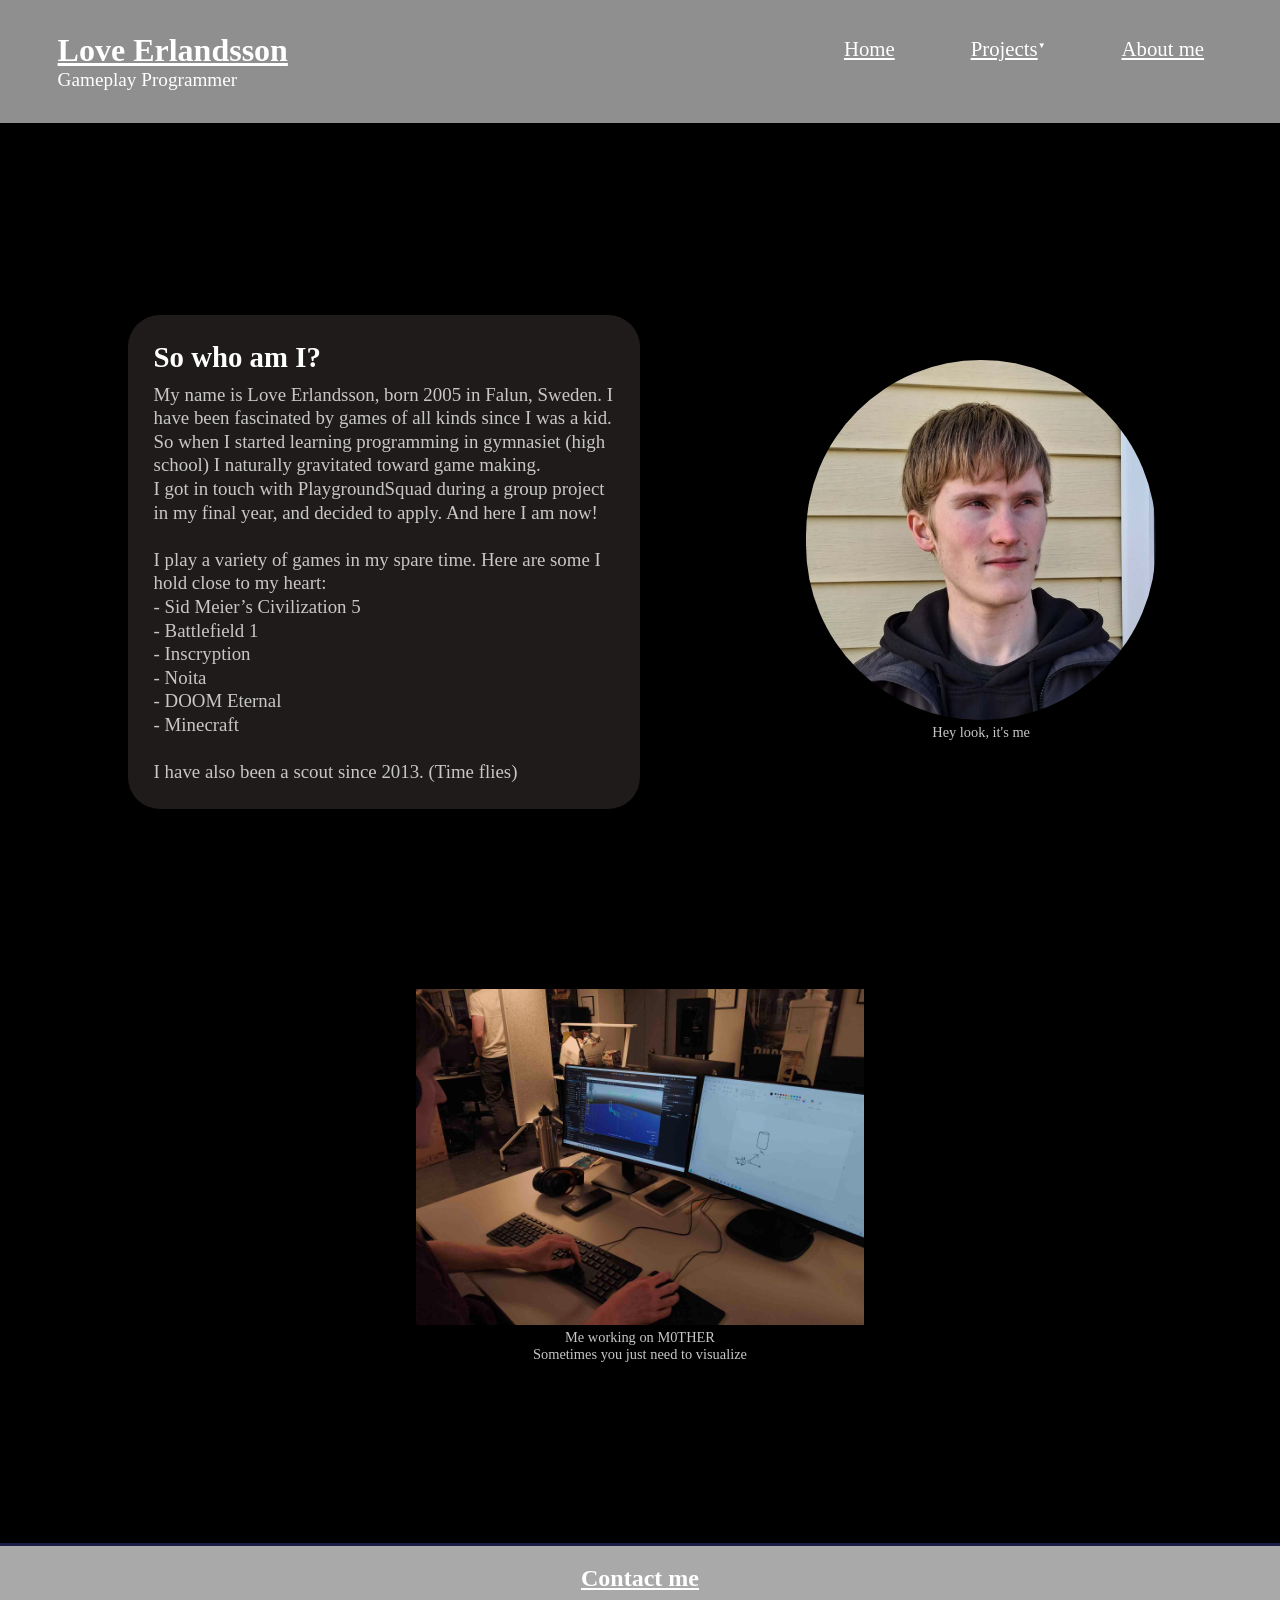
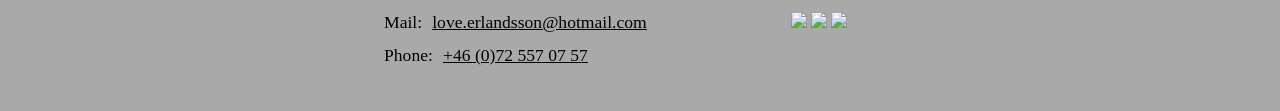
==== aboutMe.html @ 11ad8e5c "About me page done" ====
<!DOCTYPE html>
<html lang="en">
<head>
    <meta charset="UTF-8">
    <meta name="viewport" content="width=device-width, initial-scale=1.0">
    <title>Love Erlandsson - About Me</title>
    <link rel="stylesheet" href="css/style.css">
</head>
<body>
    <nav id="header"></nav>

    <div class="flex" style="margin-top: 35vh;">
        <div class="aboutMeBox">
            <h1 class="sectionHeader">So who am I?</h1>
            <p class="bodyText">
                My name is Love Erlandsson, born 2005 in Falun, Sweden. I have been fascinated by games of all kinds since I was a kid.
                So when I started learning programming in gymnasiet (high school) I naturally gravitated toward game making.<br>
                I got in touch with PlaygroundSquad during a group project in my final year, and decided to apply. And here I am now!<br><br>
                I play a variety of games in my spare time. Here are some I hold close to my heart:<br>
                - Sid Meier’s Civilization 5<br>
                - Battlefield 1<br>
                - Inscryption<br>
                - Noita<br>
                - DOOM Eternal<br>
                - Minecraft<br><br>
                I have also been a scout since 2013. (Time flies)
            </p>
        </div>
        <div class="meImageWrapper">
            <img class="meImage" src="Assets/Images/Me/Me.jpeg">
            <p class="imageText">Hey look, it's me</p>
        </div>
    </div>

    <div class="bottomImageWrapper">
        <img class="bottomImage" src="Assets/Images/Me/HardAtWork.jpg">
        <p class="imageText">Me working on M0THER<br>Sometimes you just need to visualize</p>
    </div>

    <footer id="footer"></footer>
</body>
<script src="js/headerFooter.js"></script>
</html>
---- css/style.css ----
* {
    margin: 0;
    padding: 0;
    box-sizing: border-box;
}


/*-- Fonts --*/
@font-face {
    font-family: courierPrime;
    src: url(../Assets/Fonts/CourierPrime/CourierPrime-Regular.ttf);
}

@font-face {
    font-family: courierPrime;
    src: url(../Assets/Fonts/CourierPrime/CourierPrime-Bold.ttf);
    font-weight: bold;
}


body{
    background-color: black;
    font-family: 'courierPrime', 'Timer New Roman';
    color: white;
}

a{
    transition: 0.4s;
}


.flex{
    display: flex;
}

.noDecor{
    text-decoration: none;
}

.fullScreen{
    position: absolute;
    right: 0;
    bottom: 0;
    width: 100vW;
    height: 100vh;
}

.underline{
    text-decoration: underline;
}

.absolute{
    position: absolute;
}


/*-- HEADER --*/
#header{
    display: flex;
    position: fixed;
    top: 0%;
    width: 100%;
    justify-content: space-between;
    background-color: rgba(169, 169, 169, 0.85);
    padding-top: 2.5%;
    padding-bottom: 2.5%;
    transition: 0.4s;
    border-bottom-color: rgba(2, 3, 53, 0.85);
    z-index: 5;
}

.titleWrapper{
    margin-left: 4.5%;
}

.myName{
    color: white;
    font-size: 2em;
    text-decoration: underline;
}

.myTitle{
    color: white;
    font-size: 1.2em;
}

.navBar{
    display: flex;
    justify-content:space-evenly;
    width: 40%;
    margin-top: 0.4%;
}

.navText, .projectsButton{
    color: white;
    font-size: 1.3em;
}

.projectsButton{
    text-decoration: underline;
    cursor: pointer;
}

.relativeCentered{
    position: relative;
    transform: translateX(-40%);
}

#dropdownMenu{
    background-color: rgb(94, 94, 94);
    padding: 10%;
    padding-top: 15%;
    position: absolute;
    width: fit-content;
    height: fit-content;
    text-align: center;
    border: solid black 0.1vw;
    border-radius: 1rem;
    display: none;
}

.dropdownElement{
    margin-bottom: 6%;
}

.dropdownText{
    text-decoration: none;
    color: white;
    font-size: 1.25em;
}

.navText:hover, .projectsButton:hover, .dropdownText:hover{
    color: rgb(187, 255, 124);
}


/*-- Introduction --*/
.introductionBody{
    padding-bottom: 85vh;
}

#teaserVideo{
    position: absolute;
    top: -10vh;
    z-index: -1;
    filter: blur(2.5px) brightness(92%);
    width: 100vw;
    height: 110vh;
}

.introductionWrapper{
    position: absolute;
    top: 35vh;
    left: 15vW;
    width: 25vw;
    background-color: rgba(41, 35, 35, 0.781);
    padding: 1%;
    border-radius: 1.5rem;
}

.aboutHeader{
    margin-left: 2%;
    margin-bottom: 2%;
    text-decoration: underline;
}

.aboutText{
    font-size: 1.1em;
}


/*-- Front page projects --*/
.projectsBody{
    margin: 0 auto;
    margin-top: 8vh;
    text-align: center;
    width: 70vw;
}

.project{
    margin: 0 auto;
    margin-top: 5vh;
    padding: 2%;
    justify-content: space-between;
    width: 40%;
    border: solid rgb(169, 169, 169) 0.1vw;
    border-radius: 2rem;
    background-color:rgba(41, 35, 35);
    transition: 0.4s;
    cursor: pointer;
}

.project:hover{
    padding: 1% 1% 2%;
}

.projectThumbnail{
    border-radius: 1rem;
    width: 100%;
    max-height: 28vh;
    transition: 0.4s;
}

.projectInfoSection{
    margin: auto;
    margin-top: 5%;
    width: 80%;
}

.subTitle{
    color: lightgray;
    font-size: 0.85em;
}

.projectHeader{
    font-size: 1.8em;
    text-decoration: underline;
    transition: 0.4s;
}

.projectTags{
    color: lightgray;
    font-size: 0.8em;
    margin-bottom: 1vh;
}

.aboutProject{
    margin-top: 1%;
}


.bigBoi{
    margin-top: 50%;
}


/*-- Project face --*/
.projectFaceImage{
    width: 100%;
    filter: blur(4px) brightness(85%);
    z-index: -1;
}

.projectFaceHeader, .projectShortBox, .projectSummaryBox{
    position: absolute;
    z-index: 1;
}

.projectFaceHeader{
    top: 30vh;
    left: 50%;
    transform: translateX(-50%);
    text-align: center;
}

.projectSubtitle{
    color:rgb(199, 199, 199);
}

.projectShortBox, .projectSummaryBox, .projectSection, .aboutMeBox{
    padding: 2%;
    background-color: rgb(41, 35, 35, 0.781);
    border-radius: 2rem;
}

.projectShortBox{
    top: 50vh;
    left: 10vw;
    display: flex;
    white-space: nowrap;
}

.projectSummaryBox{
    top: 50vh;
    left: 60vw;
    max-width: 30vw;
}

.projectShortText{
    font-size: 1.2em;
    line-height: 1.4em;
}


/*-- Project body --*/
.projectMainBody{
    margin-top: 5vh;
}

.projectSection{
    padding: 0%;
    margin: 0 auto;
    margin-top: 9vh;
    width: 80vw;
}

.sectionColumn, .sectionColumnImages{
    width: 50%;
    padding: 3%;
}

.sectionRowBorder{
    display: flex;
}

.sectionRowBorder::before{
    content: "";
    position: absolute;
    width: 70vw;
    left: 50%;
    transform: translateX(-50%);
    border-top: solid rgb(187, 255, 124) 1px;
}

.sectionHeader{
    font-size: 1.8em;
    margin-bottom: 1vh;
}

.bodyText{
    font-size: 1.18em;
    color: rgb(199, 199, 199);
    line-height: 1.25em;;
}

.imageWrapper, .rowImageWrapper{
    justify-content: center;
    text-align: center;
}

.rowImageWrapper{
    padding-left: 0.5%;
}

.rowImageWrapper:first-child{
    padding-left: 0%;
}

.projectBodyImage, .meImage{
    max-width: 100%;
    max-height: 40vh;
}

.projectTrailer{
    width: 100%;
    height: 40vh;
}

.imageText{
    font-size: 0.9em;
    color: rgb(199, 199, 199);
}

.imageRow{
    display: flex;
    justify-content: space-between;
    padding: 3%;
}

.fullWidthSection{
    width: 100%;
    padding: 3%;
    text-align: center;
}


/*-- About me --*/
.aboutMeBox{
    width: 40vw;
    margin-left: 10vw;
}

.meImageWrapper{
    margin-top: 5vh;
    margin-left: 13vw;
    text-align: center;
}

.meImage{
    border-radius: 50rem;
}

.bottomImageWrapper{
    width: 35vw;
    margin: 0 auto;
    margin-bottom: 20vh;
    margin-top: 20vh;
    text-align: center;
}

.bottomImage{
    max-width: 100%;
}


/*-- footer --*/
#footer{
    background-color: darkgray;
    margin-top: 10vh;
    padding-top: 1.5%;
    padding-bottom: 2.5%;
    text-align: center;
    border-top-style: solid;
    border-top-color:rgba(2, 3, 53, 0.85);
}

.footerContactWrapper{
    margin: 0 auto;
    margin-top: 1.5%;
    width: 40%;
    display: flex;
    justify-content: space-between;
}

.contactInfo{
    font-size: 1.1em;
    margin-bottom: 5%;
    margin-right: 4%;
    color: black;
}

.infoText{
    font-size: 1.1em;
    color: black;
    text-decoration: underline;
}

.contactLinks{
    width: 30%;
    justify-content: space-evenly;
}

.linkIcon{
    width: 15%;
}
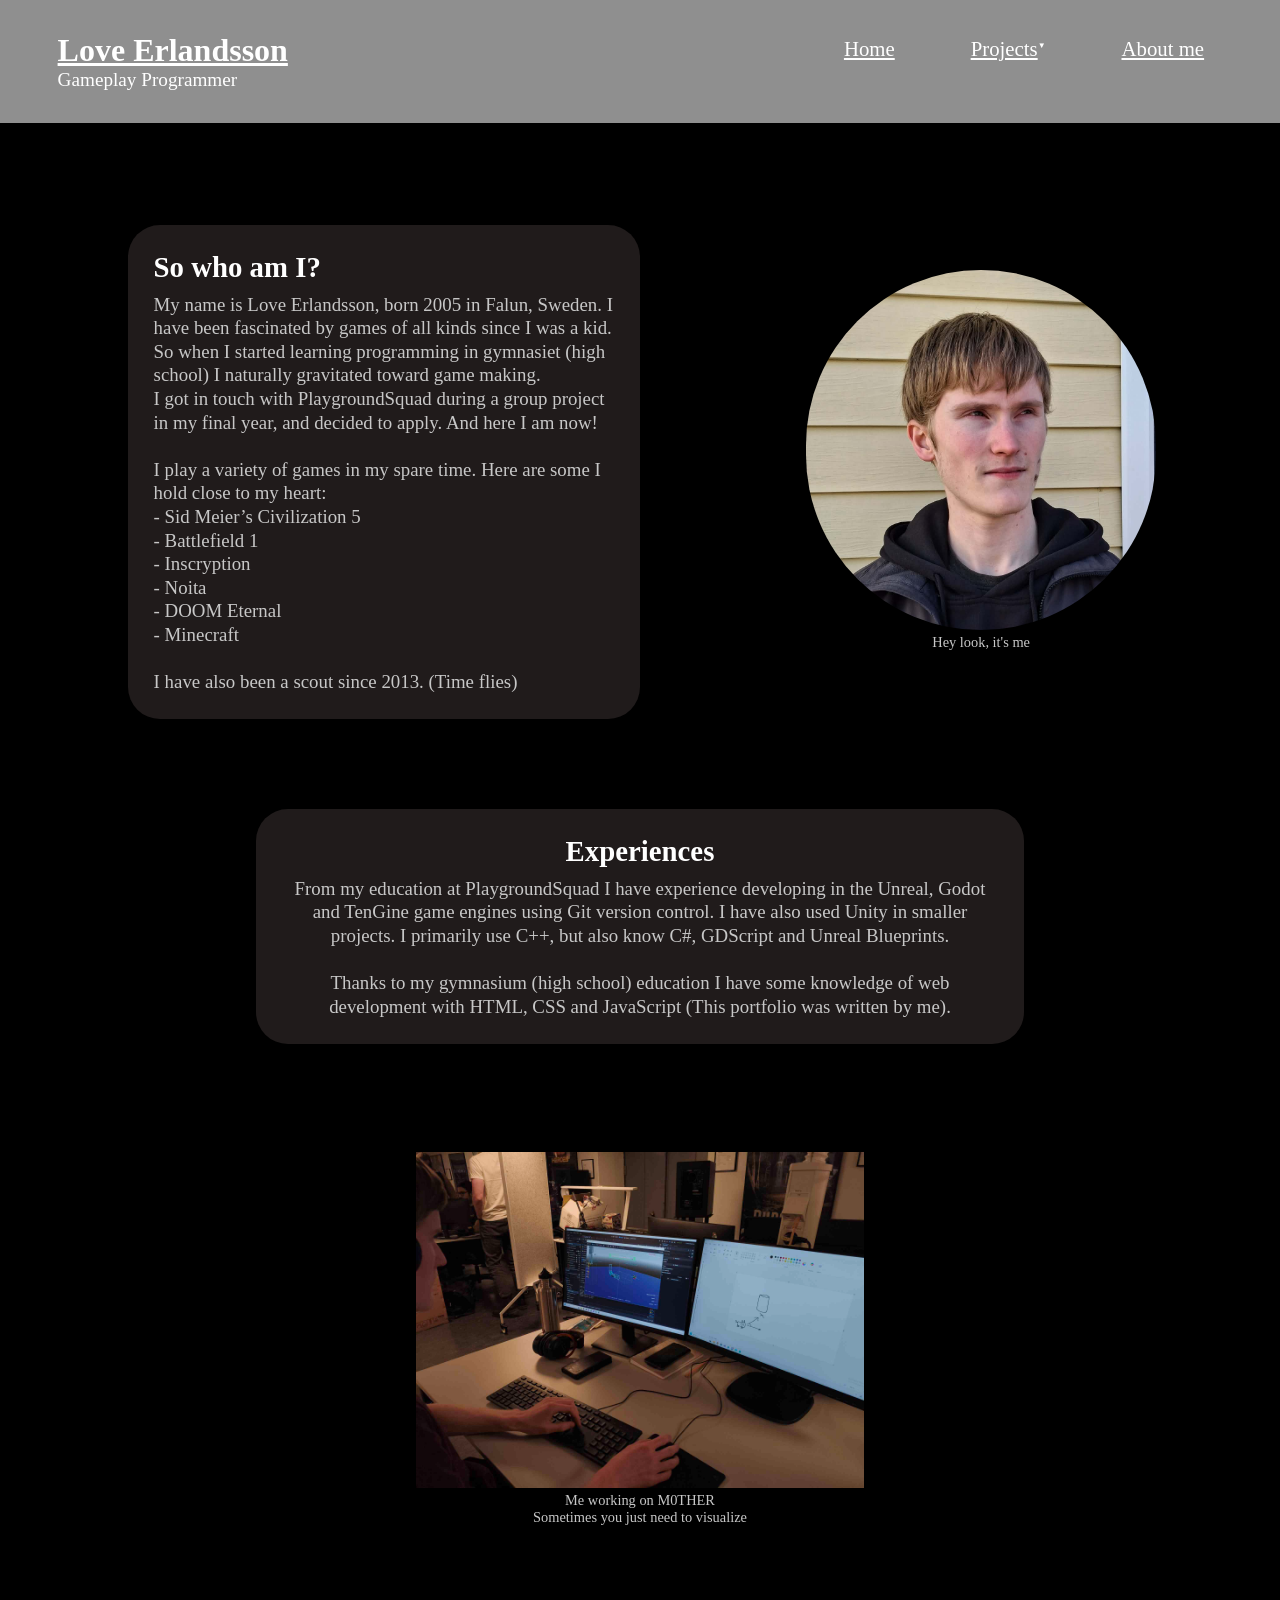
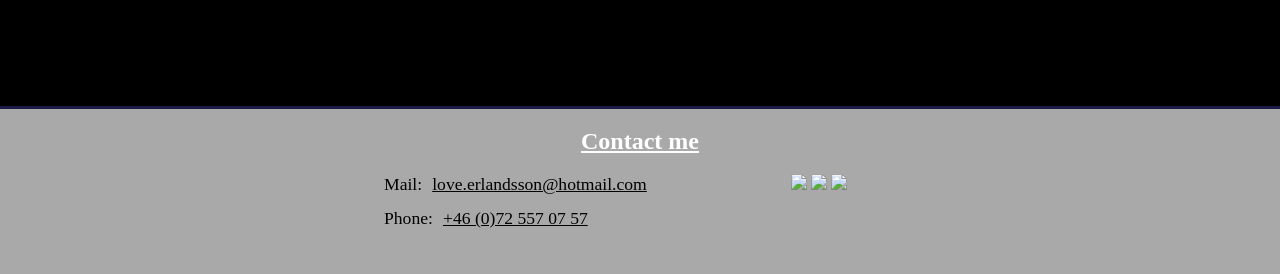
==== commit 43b55184: "Experiences in about me" ====
--- a/aboutMe.html
+++ b/aboutMe.html
@@ -9,7 +9,7 @@
 <body>
     <nav id="header"></nav>
 
-    <div class="flex" style="margin-top: 35vh;">
+    <div class="flex" style="margin-top: 25vh;">
         <div class="aboutMeBox">
             <h1 class="sectionHeader">So who am I?</h1>
             <p class="bodyText">
@@ -32,6 +32,15 @@
         </div>
     </div>
 
+    <div class="experienceBox">
+        <h1 class="sectionHeader">Experiences</h1>
+        <p class="bodyText">
+            From my education at PlaygroundSquad I have experience developing in the Unreal, Godot and TenGine game engines using Git version control.
+            I have also used Unity in smaller projects. I primarily use C++, but also know C#, GDScript and Unreal Blueprints.<br><br>
+            Thanks to my gymnasium (high school) education I have some knowledge of web development with HTML, CSS and JavaScript (This portfolio was written by me).
+        </p>
+    </div>
+
     <div class="bottomImageWrapper">
         <img class="bottomImage" src="Assets/Images/Me/HardAtWork.jpg">
         <p class="imageText">Me working on M0THER<br>Sometimes you just need to visualize</p>
--- a/css/style.css
+++ b/css/style.css
@@ -259,7 +259,7 @@
     color:rgb(199, 199, 199);
 }
 
-.projectShortBox, .projectSummaryBox, .projectSection, .aboutMeBox{
+.projectShortBox, .projectSummaryBox, .projectSection, .aboutMeBox, .experienceBox{
     padding: 2%;
     background-color: rgb(41, 35, 35, 0.781);
     border-radius: 2rem;
@@ -268,7 +268,6 @@
 .projectShortBox{
     top: 50vh;
     left: 10vw;
-    display: flex;
     white-space: nowrap;
 }
 
@@ -283,6 +282,24 @@
     line-height: 1.4em;
 }
 
+.projectLinkWrapper{
+    display: flex;
+    margin-top: 1.5vh;
+}
+
+.projectLink{
+    text-decoration: none;
+    margin-left: 0.5vw;
+}
+
+.projectLink:first-of-type{
+    margin-left: 5vw;
+}
+
+.projectLinkIcon{
+    max-width: 2vw;
+}
+
 
 /*-- Project body --*/
 .projectMainBody{
@@ -365,6 +382,10 @@
     text-align: center;
 }
 
+.inlineLink{
+    color: white;
+}
+
 
 /*-- About me --*/
 .aboutMeBox{
@@ -386,7 +407,14 @@
     width: 35vw;
     margin: 0 auto;
     margin-bottom: 20vh;
-    margin-top: 20vh;
+    margin-top: 12vh;
+    text-align: center;
+}
+
+.experienceBox{
+    width: 60vw;
+    margin: 0 auto;
+    margin-top: 10vh;
     text-align: center;
 }
 
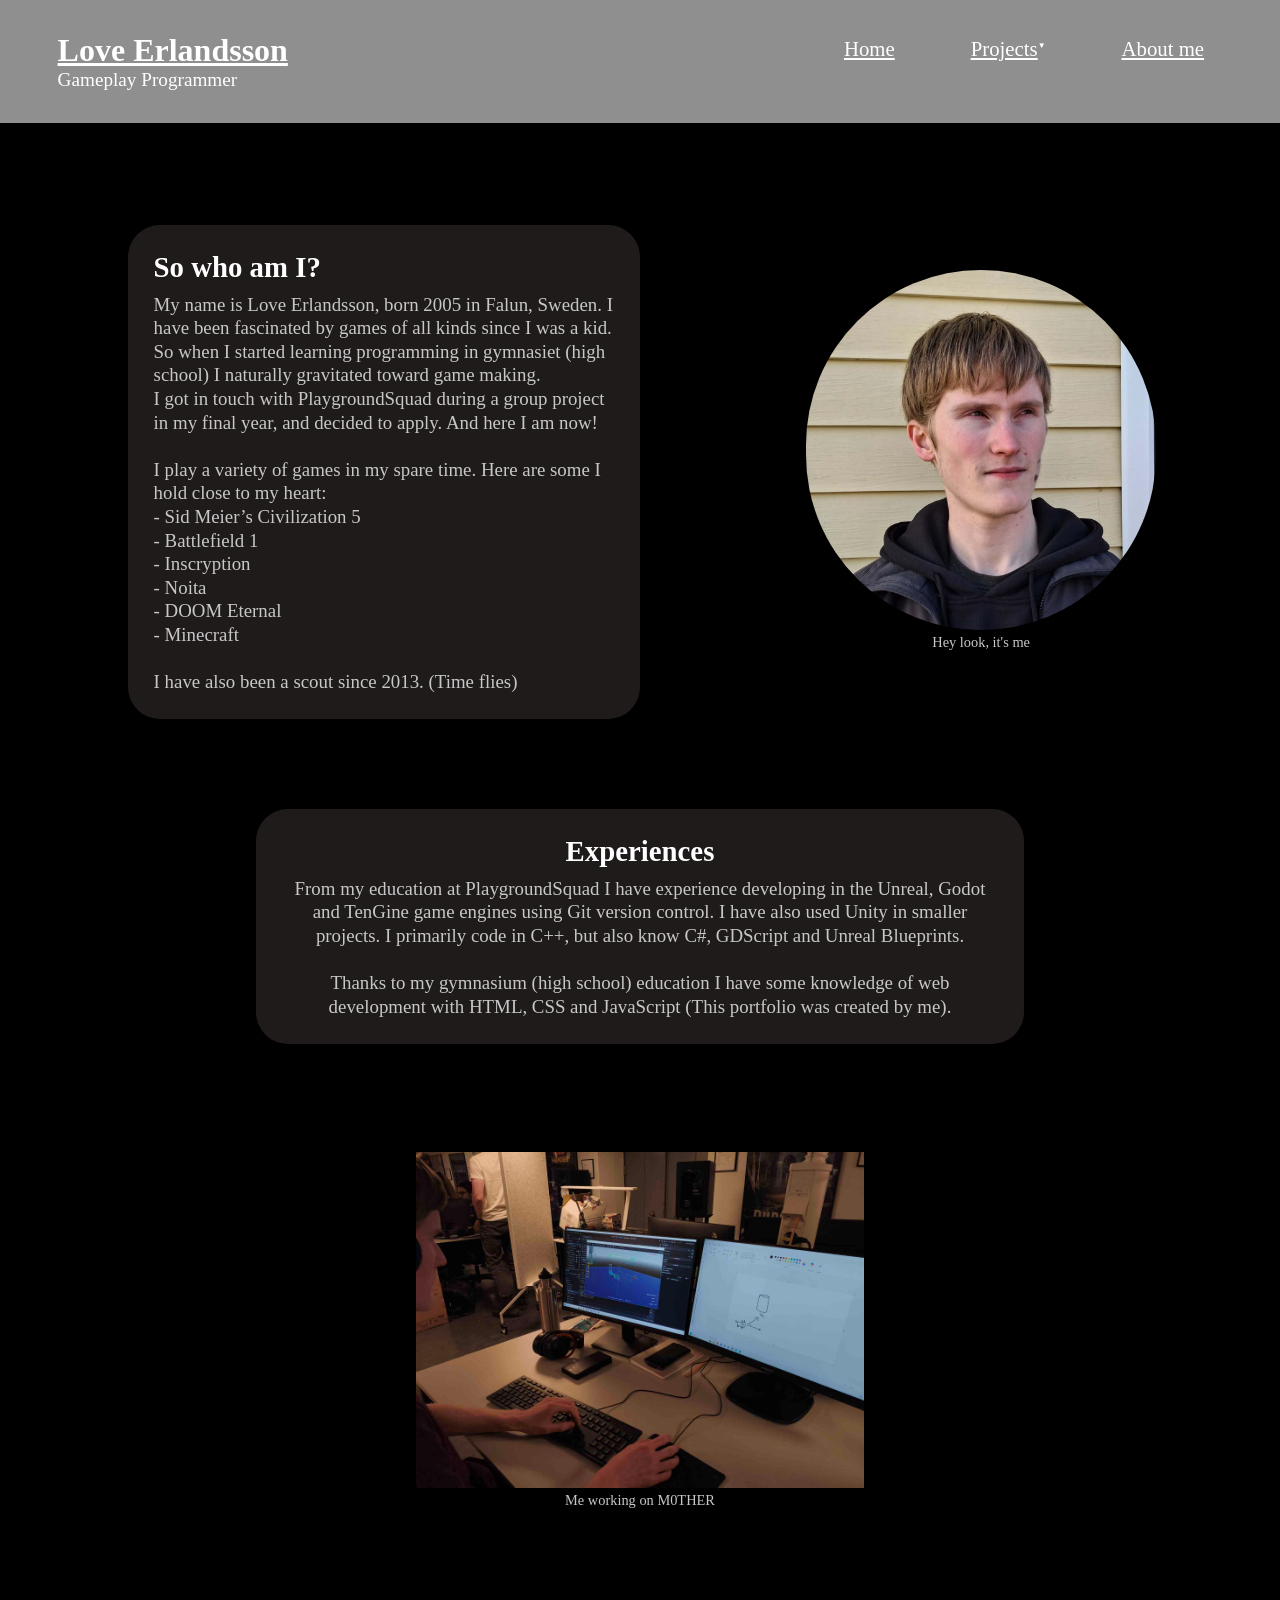
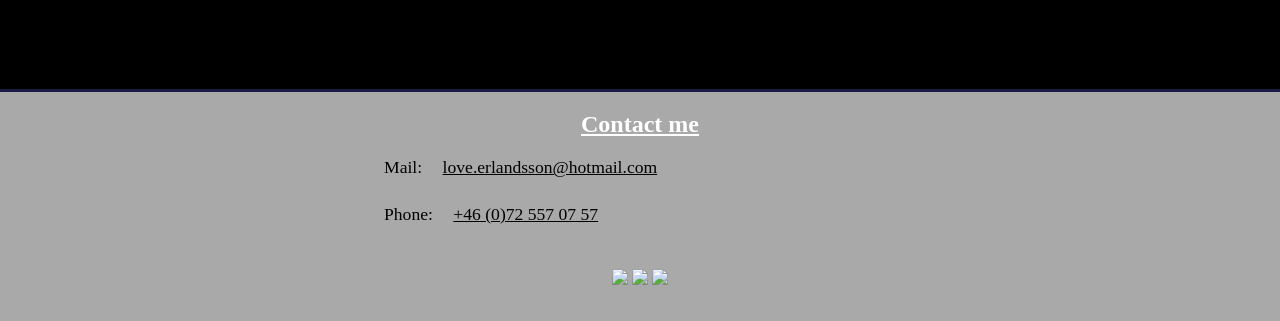
==== commit 85bc9ce6: "Small content fixes" ====
--- a/aboutMe.html
+++ b/aboutMe.html
@@ -36,14 +36,14 @@
         <h1 class="sectionHeader">Experiences</h1>
         <p class="bodyText">
             From my education at PlaygroundSquad I have experience developing in the Unreal, Godot and TenGine game engines using Git version control.
-            I have also used Unity in smaller projects. I primarily use C++, but also know C#, GDScript and Unreal Blueprints.<br><br>
-            Thanks to my gymnasium (high school) education I have some knowledge of web development with HTML, CSS and JavaScript (This portfolio was written by me).
+            I have also used Unity in smaller projects. I primarily code in C++, but also know C#, GDScript and Unreal Blueprints.<br><br>
+            Thanks to my gymnasium (high school) education I have some knowledge of web development with HTML, CSS and JavaScript (This portfolio was created by me).
         </p>
     </div>
 
     <div class="bottomImageWrapper">
         <img class="bottomImage" src="Assets/Images/Me/HardAtWork.jpg">
-        <p class="imageText">Me working on M0THER<br>Sometimes you just need to visualize</p>
+        <p class="imageText">Me working on M0THER</p>
     </div>
 
     <footer id="footer"></footer>
--- a/css/style.css
+++ b/css/style.css
@@ -33,6 +33,14 @@
 
 .flex{
     display: flex;
+}
+
+.flexOnWide{
+    display: flex;
+
+    @media (max-width: 900px) {
+        display: inherit;
+    }
 }
 
 .noDecor{
@@ -61,7 +69,7 @@
     display: flex;
     position: fixed;
     top: 0%;
-    width: 100%;
+    width: 100vw;
     justify-content: space-between;
     background-color: rgba(169, 169, 169, 0.85);
     padding-top: 2.5%;
@@ -69,21 +77,38 @@
     transition: 0.4s;
     border-bottom-color: rgba(2, 3, 53, 0.85);
     z-index: 5;
+
+    @media (max-width: 700px) {
+        justify-content: space-evenly;
+        display: inherit;
+    }
 }
 
 .titleWrapper{
     margin-left: 4.5%;
+
+    @media (max-width: 700px) {
+        text-align: center;
+    }
 }
 
 .myName{
     color: white;
     font-size: 2em;
     text-decoration: underline;
+
+    @media (max-width: 700px) {
+        font-size: 1.5em;
+    }
 }
 
 .myTitle{
     color: white;
     font-size: 1.2em;
+
+    @media (max-width: 700px) {
+        font-size: 1em;
+    }
 }
 
 .navBar{
@@ -91,11 +116,20 @@
     justify-content:space-evenly;
     width: 40%;
     margin-top: 0.4%;
+
+    @media (max-width: 700px) {
+        width: 100%;
+        margin-top: 1vh;
+    }
 }
 
 .navText, .projectsButton{
     color: white;
     font-size: 1.3em;
+
+    @media (max-width: 700px) {
+        font-size: 1em;
+    }
 }
 
 .projectsButton{
@@ -148,6 +182,10 @@
     filter: blur(2.5px) brightness(92%);
     width: 100vw;
     height: 110vh;
+
+    @media (max-width: 700px) {
+        top: -25vh;
+    }
 }
 
 .introductionWrapper{
@@ -158,6 +196,14 @@
     background-color: rgba(41, 35, 35, 0.781);
     padding: 1%;
     border-radius: 1.5rem;
+
+    @media screen and (max-width: 1400px) {
+        width: 70vw;
+    }
+
+    @media screen and (max-width: 600px) {
+        top: 15vh;
+    }
 }
 
 .aboutHeader{
@@ -168,6 +214,10 @@
 
 .aboutText{
     font-size: 1.1em;
+
+    @media (max-width: 700px) {
+        font-size: 0.97em;
+    }
 }
 
 
@@ -177,6 +227,10 @@
     margin-top: 8vh;
     text-align: center;
     width: 70vw;
+
+    @media (max-width: 600px) {
+        margin-top: -10vh;
+    }
 }
 
 .project{
@@ -190,6 +244,10 @@
     background-color:rgba(41, 35, 35);
     transition: 0.4s;
     cursor: pointer;
+
+    @media (max-width: 900px) {
+        width: 100%;
+    }
 }
 
 .project:hover{
@@ -218,6 +276,10 @@
     font-size: 1.8em;
     text-decoration: underline;
     transition: 0.4s;
+
+    @media (max-width: 700px) {
+        font-size: 1.6em;
+    }
 }
 
 .projectTags{
@@ -241,6 +303,10 @@
     width: 100%;
     filter: blur(4px) brightness(85%);
     z-index: -1;
+
+    @media (max-width: 1200px) {
+        height: 100vh;
+    }
 }
 
 .projectFaceHeader, .projectShortBox, .projectSummaryBox{
@@ -253,6 +319,24 @@
     left: 50%;
     transform: translateX(-50%);
     text-align: center;
+
+    @media (max-width: 1400px) {
+        top: 20vh;
+    }
+}
+
+#specializationHeader{
+    @media (max-width: 600px) {
+        top: 15vh;
+    }
+}
+
+.projectTitle{
+    text-decoration: underline;
+
+    @media (max-width: 700px) {
+        font-size: 1.5em;
+    }
 }
 
 .projectSubtitle{
@@ -265,16 +349,35 @@
     border-radius: 2rem;
 }
 
+.projectShortBox, .projectSummaryBox{
+    top: 50vh;
+
+    @media (max-width: 1400px) {
+        top: 30vh;
+    }
+}
+
 .projectShortBox{
-    top: 50vh;
     left: 10vw;
     white-space: nowrap;
+
+    @media (max-width: 1200px) {
+        left: 50%;
+        transform: translateX(-50%);
+    }
 }
 
 .projectSummaryBox{
-    top: 50vh;
     left: 60vw;
     max-width: 30vw;
+
+    @media (max-width: 1200px) {
+        left: 50%;
+        transform: translateX(-50%);
+        top: 60vh;
+        width: 80vw;
+        max-width: 100%;
+    }
 }
 
 .projectShortText{
@@ -298,6 +401,7 @@
 
 .projectLinkIcon{
     max-width: 2vw;
+    min-width: 20px;
 }
 
 
@@ -313,16 +417,20 @@
     width: 80vw;
 }
 
+.sectionRow, .sectionRowBorder{
+    display: grid;
+    grid-template-columns: repeat(2, 1fr);
+
+    @media (max-width: 900px) {
+        grid-template-columns: repeat(1, 1fr);
+    }
+}
+
 .sectionColumn, .sectionColumnImages{
-    width: 50%;
     padding: 3%;
 }
 
-.sectionRowBorder{
-    display: flex;
-}
-
-.sectionRowBorder::before{
+.sectionRowBorder::before, .sectionSingleRowBorder::before{
     content: "";
     position: absolute;
     width: 70vw;
@@ -334,17 +442,37 @@
 .sectionHeader{
     font-size: 1.8em;
     margin-bottom: 1vh;
+
+    @media (max-width: 600px) {
+        font-size: 1.4em;
+    }
 }
 
 .bodyText{
     font-size: 1.18em;
     color: rgb(199, 199, 199);
     line-height: 1.25em;;
+
+    @media (max-width: 600px) {
+        font-size: 1.05em;
+    }
 }
 
 .imageWrapper, .rowImageWrapper{
     justify-content: center;
     text-align: center;
+}
+
+@media (max-width: 900px) {
+    .lastOnSmall{
+        grid-row: 2;
+    }
+}
+
+@media (min-width: 900px) {
+    .marginOnWide{
+        margin-top: 10vh;
+    }
 }
 
 .rowImageWrapper{
@@ -374,6 +502,10 @@
     display: flex;
     justify-content: space-between;
     padding: 3%;
+
+    @media (max-width: 900px) {
+        display: inherit;
+    }
 }
 
 .fullWidthSection{
@@ -440,17 +572,39 @@
     width: 40%;
     display: flex;
     justify-content: space-between;
+
+    @media (max-width: 1400px) {
+        display: inherit;
+    }
+
+    @media (max-width: 700px) {
+        width: 90vw;
+    }
+}
+
+.contactTextArea{
+    text-align: center;
+}
+
+.contactTextWrapper{
+    display: flex;
+}
+
+.contactInfo, .infoText{
+    font-size: 1.1em;
+
+    @media (max-width: 500px) {
+        font-size: 0.9em;
+    }
 }
 
 .contactInfo{
-    font-size: 1.1em;
     margin-bottom: 5%;
     margin-right: 4%;
     color: black;
 }
 
 .infoText{
-    font-size: 1.1em;
     color: black;
     text-decoration: underline;
 }
@@ -458,6 +612,16 @@
 .contactLinks{
     width: 30%;
     justify-content: space-evenly;
+
+    @media (max-width: 1400px) {
+        margin: 0 auto;
+        margin-top: 2vh;
+        width: 70%;
+    }
+
+    @media (max-width: 700px) {
+        width: 50%;
+    }
 }
 
 .linkIcon{
